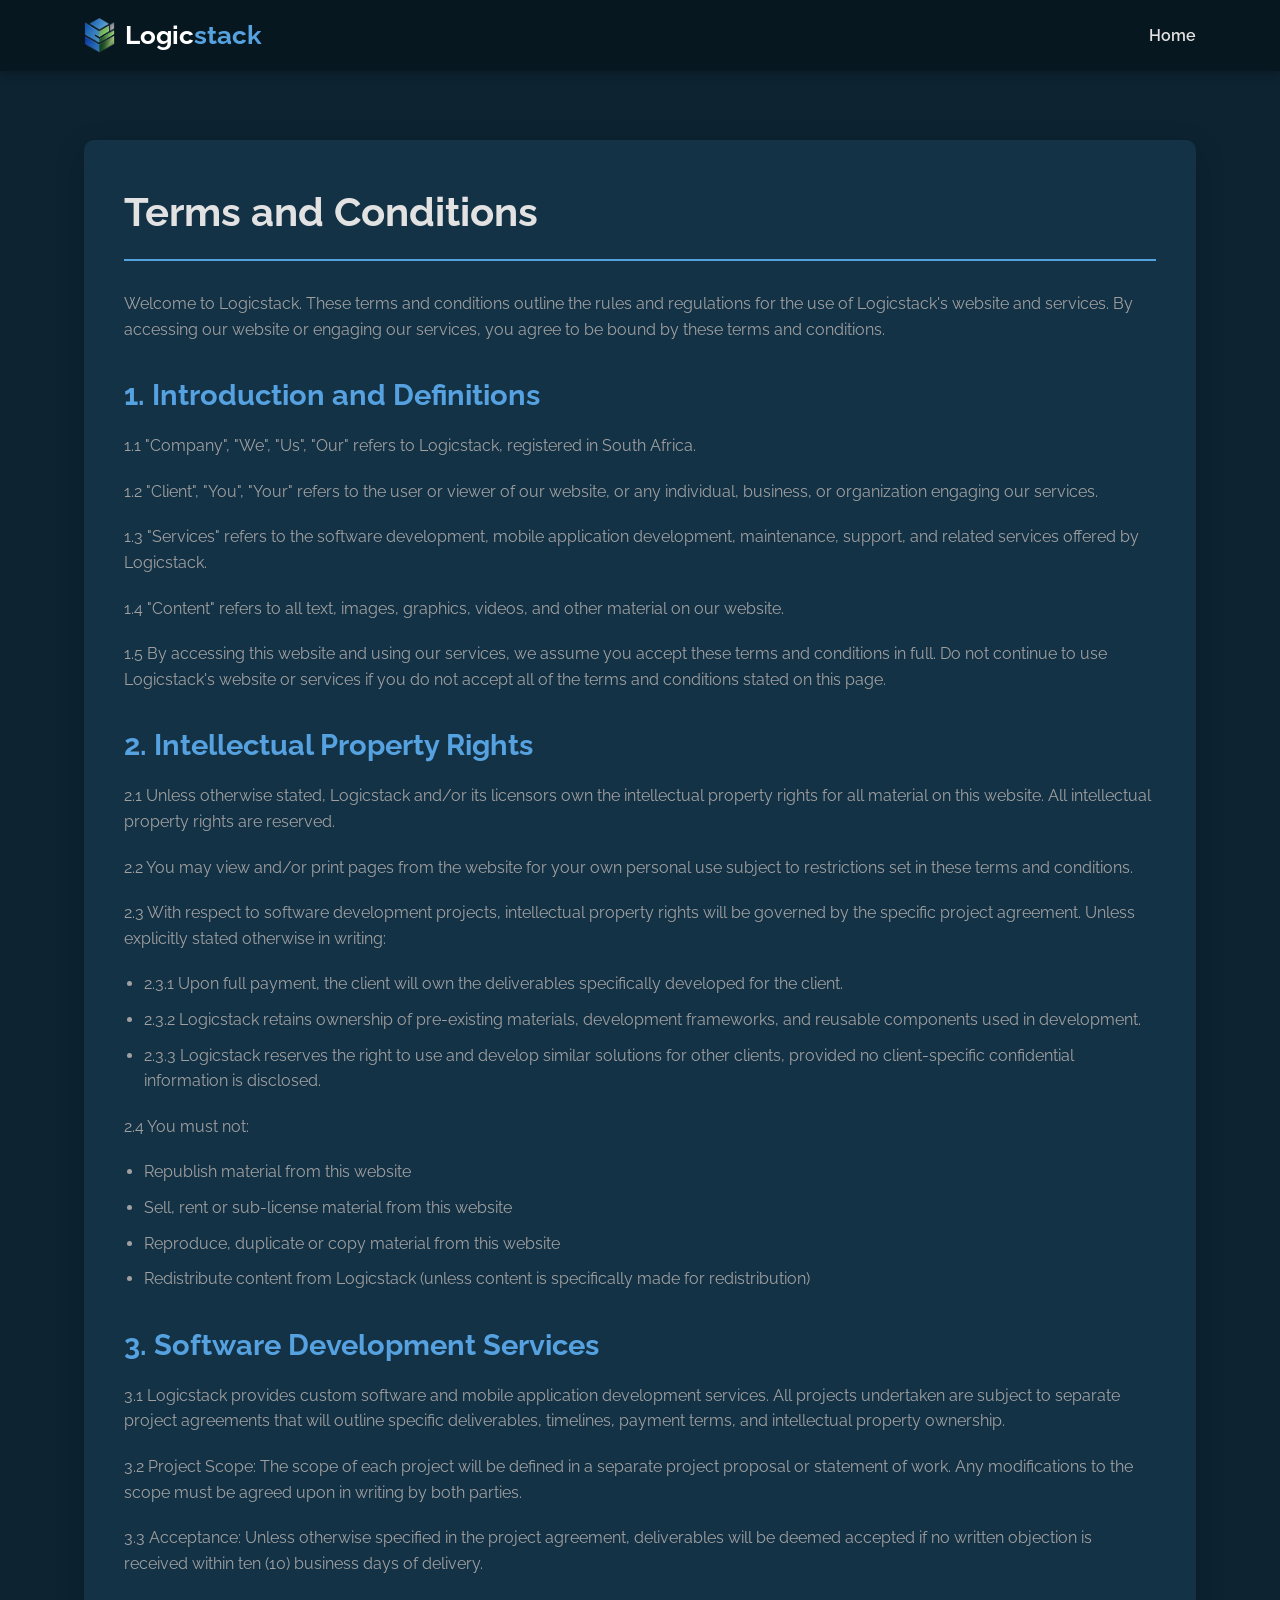
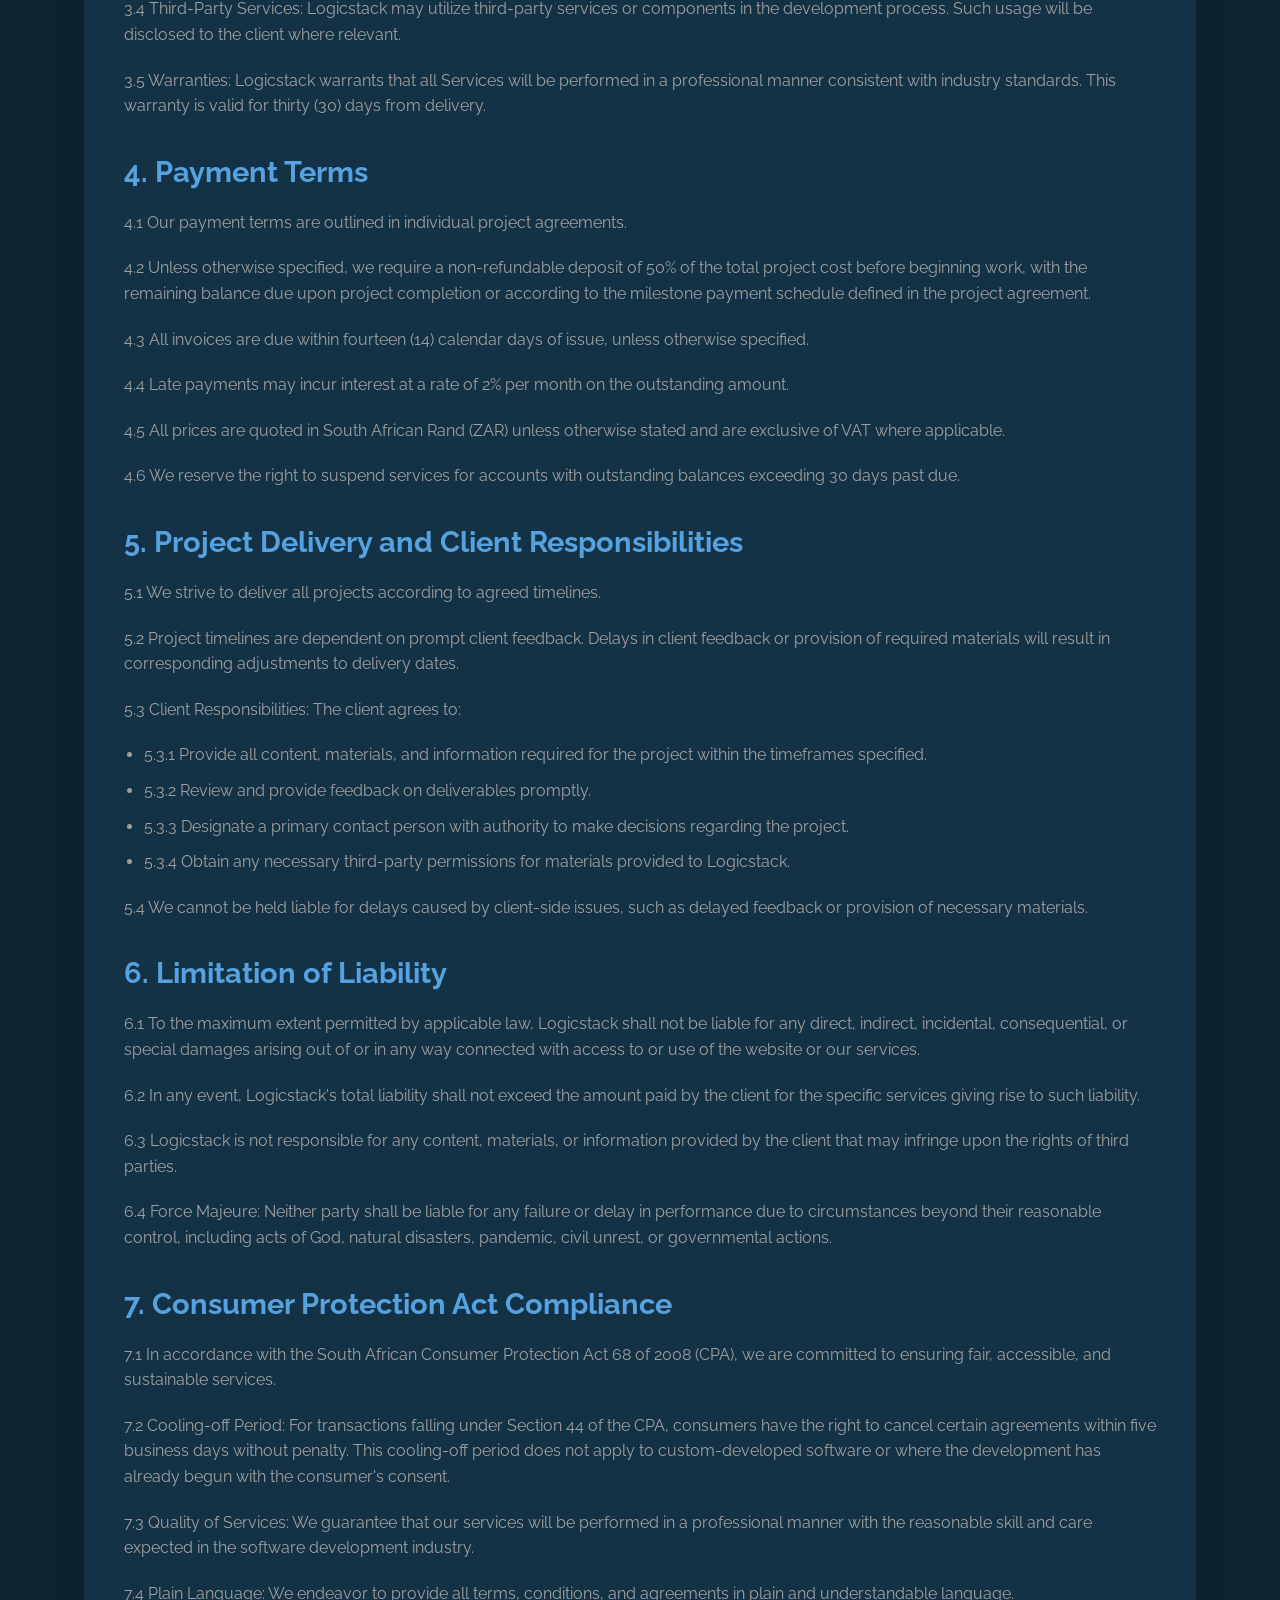
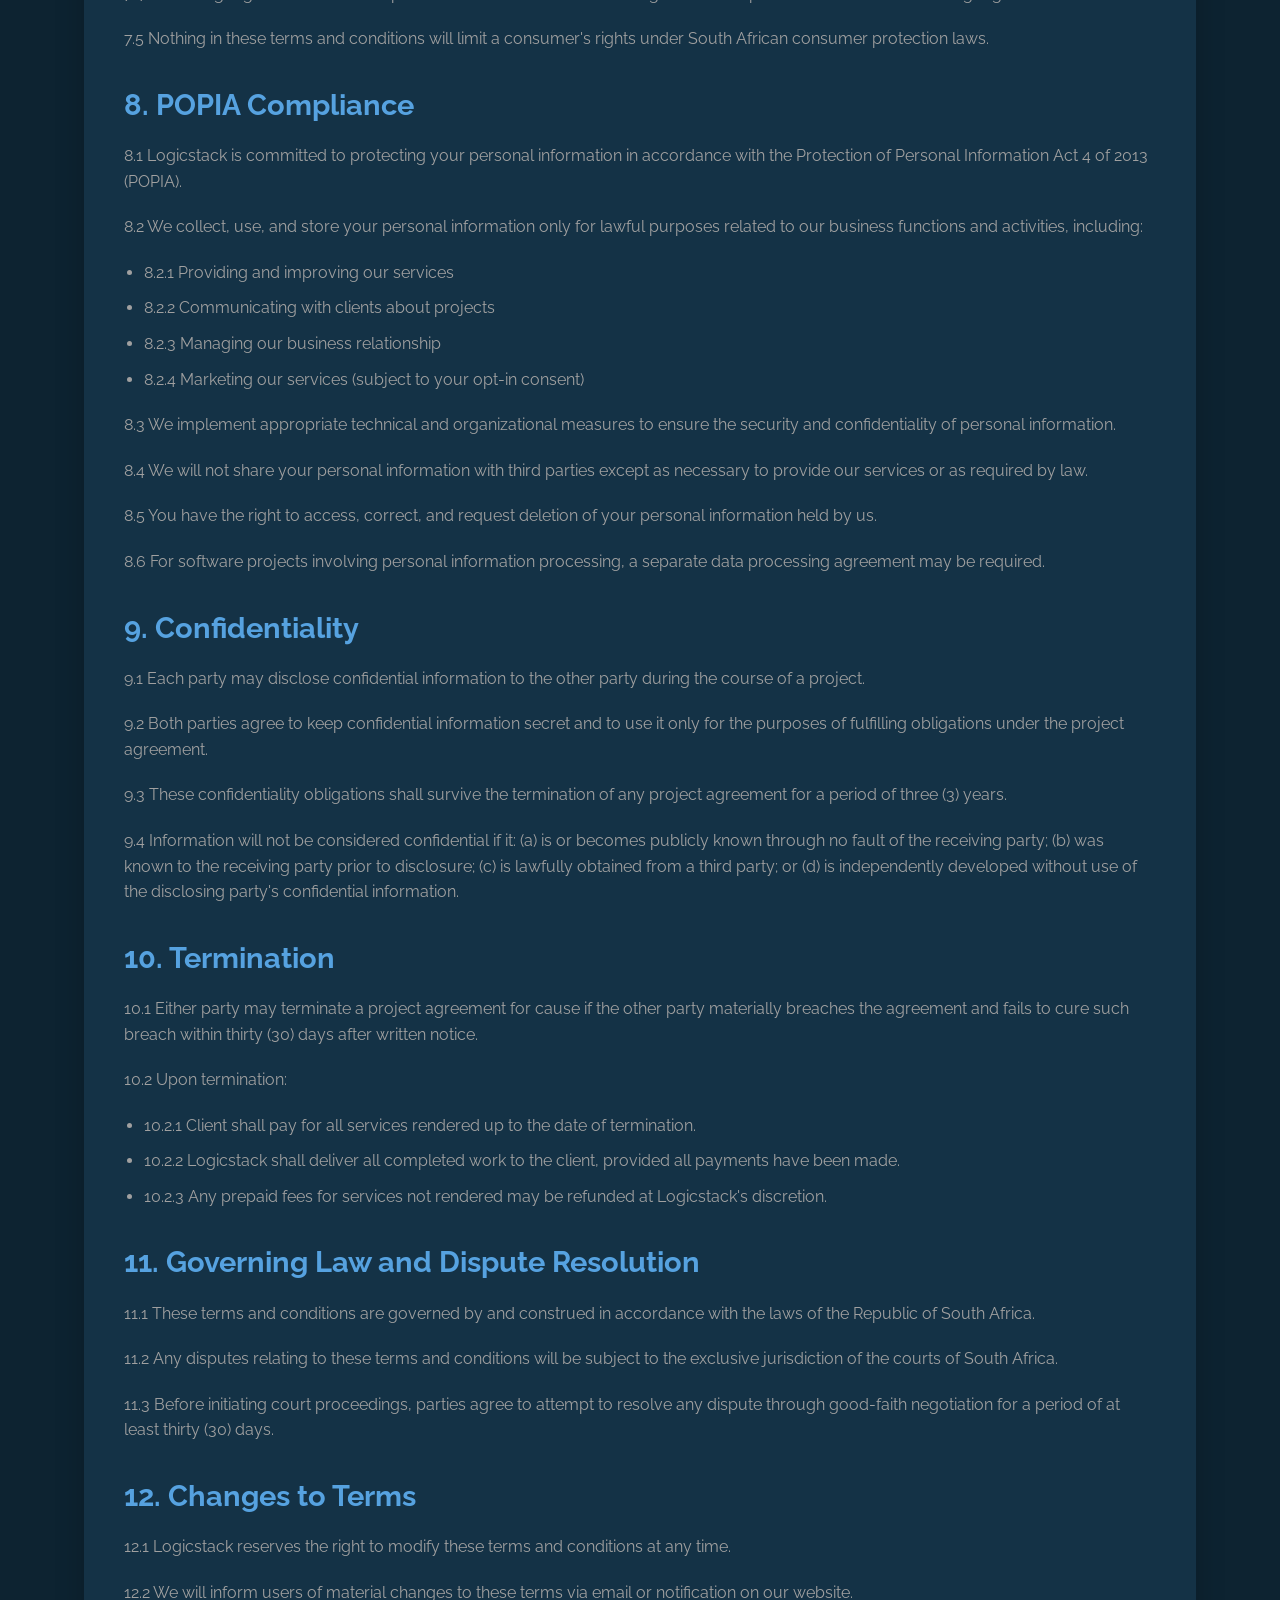
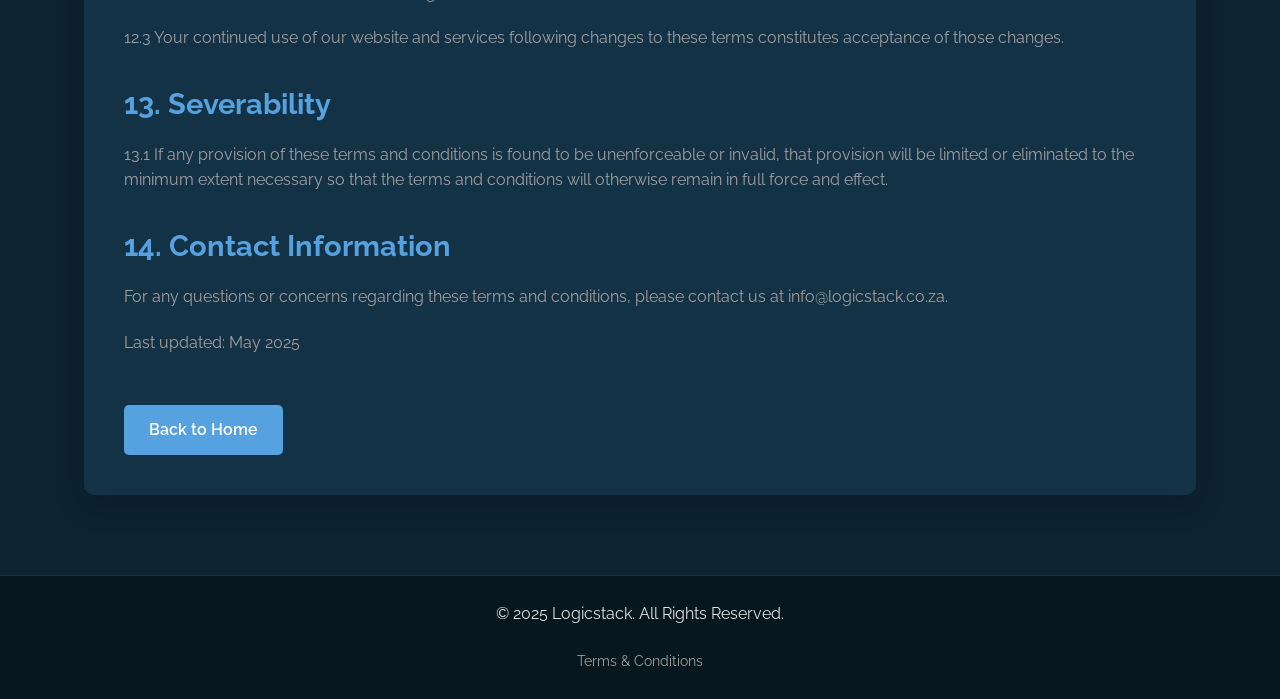
==== terms.html @ b281e144 "Initial website commit" ====
<!DOCTYPE html>
<html lang="en">
<head>
    <meta charset="UTF-8">
    <meta name="viewport" content="width=device-width, initial-scale=1.0">
    <title>Terms & Conditions - Logicstack</title>
    <link rel="preconnect" href="https://fonts.googleapis.com">
    <link rel="preconnect" href="https://fonts.gstatic.com" crossorigin>
    <link href="https://fonts.googleapis.com/css2?family=Raleway:wght@300;400;600;700&display=swap" rel="stylesheet">
    <link rel="stylesheet" href="https://cdnjs.cloudflare.com/ajax/libs/font-awesome/6.4.0/css/all.min.css">
    <meta name="description" content="Terms and conditions for Logicstack's software development and mobile application services.">
    <meta name="robots" content="index, follow">
    <meta name="language" content="English">
    <link rel="canonical" href="https://logicstack.co.za/terms.html">
    <meta property="og:type" content="website">
    <meta property="og:url" content="https://logicstack.co.za/terms.html">
    <meta property="og:title" content="Terms & Conditions - Logicstack">
    <meta property="og:description" content="Terms and conditions for Logicstack's software development and mobile application services.">
    <link rel="icon" type="image/x-icon" href="favicon.ico">
    <link rel="icon" type="image/png" sizes="32x32" href="img/logo-32x32.png">
    <link rel="icon" type="image/png" sizes="96x96" href="img/logo-96x96.png">
    <link rel="apple-touch-icon" sizes="180x180" href="img/logo-180x180.png">
    <link rel="icon" type="image/png" sizes="192x192" href="img/logo-192x192.png">
    <link rel="icon" type="image/png" sizes="512x512" href="img/logo-512x512.png">
    <meta name="msapplication-TileImage" content="img/logo-144x144.png">
    <meta name="msapplication-TileColor" content="#0d2331">
    <meta name="theme-color" content="#0d2331">
    <style>
        :root {
            --dark-bg: #0d2331;
            --darker-bg: #07171f;
            --accent: #56a2e0;
            --accent-rgb: 86, 162, 224;
            --accent-hover: #3d8acb;
            --text: #e2e2e2;
            --text-secondary: #a0a0a0;
            --card-bg: #143246;
        }
        
        * {
            margin: 0;
            padding: 0;
            box-sizing: border-box;
        }
        
        body {
            font-family: 'Raleway', sans-serif;
            background-color: var(--dark-bg);
            color: var(--text);
            line-height: 1.6;
        }
        
        .container {
            width: 90%;
            max-width: 1200px;
            margin: 0 auto;
            padding: 0 20px;
        }
        
        /* Header & Navigation */
        header {
            background-color: var(--darker-bg);
            padding: 15px 0;
            position: fixed;
            width: 100%;
            top: 0;
            z-index: 1000;
            box-shadow: 0 2px 10px rgba(0, 0, 0, 0.3);
        }
        
        nav {
            display: flex;
            justify-content: space-between;
            align-items: center;
        }
        
        .logo {
            display: flex;
            align-items: center;
            gap: 10px;
            text-decoration: none;
            border-bottom: none;
        }
        
        .logo-img {
            height: 35px;
            width: auto;
        }
        
        .logo-text {
            font-size: 1.6rem;
            font-weight: 700;
            color: white;
            text-decoration: none;
            border-bottom: none;
        }
        
        .logo-text span {
            color: var(--accent);
        }
        
        .logo a, .logo-text a {
            text-decoration: none;
            border-bottom: none;
        }
        
        nav a {
            text-decoration: none;
        }
        
        .nav-links {
            display: flex;
            list-style: none;
        }
        
        .nav-links li {
            margin-left: 30px;
        }
        
        .nav-links a {
            color: var(--text);
            text-decoration: none;
            font-weight: 600;
            transition: color 0.3s;
        }
        
        .nav-links a:hover {
            color: var(--accent);
        }
        
        /* Terms Content */
        .terms-section {
            padding: 140px 0 80px;
        }
        
        .terms-content {
            background-color: var(--card-bg);
            padding: 40px;
            border-radius: 10px;
            box-shadow: 0 10px 30px rgba(0, 0, 0, 0.2);
        }
        
        .terms-content h1 {
            font-size: 2.5rem;
            margin-bottom: 30px;
            color: var(--text);
            border-bottom: 2px solid var(--accent);
            padding-bottom: 15px;
        }
        
        .terms-content h2 {
            font-size: 1.8rem;
            margin: 30px 0 15px;
            color: var(--accent);
        }
        
        .terms-content p {
            margin-bottom: 20px;
            color: var(--text-secondary);
        }
        
        .terms-content ul {
            margin-left: 20px;
            margin-bottom: 20px;
            color: var(--text-secondary);
        }
        
        .terms-content li {
            margin-bottom: 10px;
        }
        
        .back-to-home {
            display: inline-block;
            margin-top: 30px;
            background-color: var(--accent);
            color: white;
            padding: 12px 25px;
            border-radius: 5px;
            text-decoration: none;
            font-weight: 600;
            transition: background-color 0.3s;
        }
        
        .back-to-home:hover {
            background-color: var(--accent-hover);
        }
        
        /* Footer */
        footer {
            background-color: var(--darker-bg);
            padding: 25px 0;
            text-align: center;
            border-top: 1px solid rgba(255, 255, 255, 0.1);
        }
        
        .footer-content {
            display: flex;
            flex-direction: column;
            justify-content: center;
            align-items: center;
            gap: 15px;
        }
        
        .footer-links a {
            color: var(--text-secondary);
            text-decoration: none;
            font-size: 0.9rem;
            transition: color 0.3s;
            margin-top: 8px;
            display: inline-block;
        }
        
        .footer-links a:hover {
            color: var(--accent);
            text-decoration: underline;
        }
        
        @media (max-width: 768px) {
            .terms-content {
                padding: 25px;
            }
            
            .terms-content h1 {
                font-size: 2rem;
            }
            
            .footer-content {
                flex-direction: column;
                text-align: center;
            }
        }
    </style>
</head>
<body>
    <!-- Header -->
    <header>
        <div class="container">
            <nav>
                <a href="index.html" class="logo">
                    <img src="assets/logo/logicstack-logo.png" alt="Logicstack" class="logo-img">
                    <span class="logo-text">Logic<span>stack</span></span>
                </a>
                <ul class="nav-links">
                    <li><a href="index.html">Home</a></li>
                </ul>
            </nav>
        </div>
    </header>

    <!-- Expanded Terms & Conditions Section -->
    <section class="terms-section">
        <div class="container">
            <div class="terms-content">
                <h1>Terms and Conditions</h1>
                
                <p>Welcome to Logicstack. These terms and conditions outline the rules and regulations for the use of Logicstack's website and services. By accessing our website or engaging our services, you agree to be bound by these terms and conditions.</p>
                
                <h2>1. Introduction and Definitions</h2>
                <p>1.1 "Company", "We", "Us", "Our" refers to Logicstack, registered in South Africa.</p>
                <p>1.2 "Client", "You", "Your" refers to the user or viewer of our website, or any individual, business, or organization engaging our services.</p>
                <p>1.3 "Services" refers to the software development, mobile application development, maintenance, support, and related services offered by Logicstack.</p>
                <p>1.4 "Content" refers to all text, images, graphics, videos, and other material on our website.</p>
                <p>1.5 By accessing this website and using our services, we assume you accept these terms and conditions in full. Do not continue to use Logicstack's website or services if you do not accept all of the terms and conditions stated on this page.</p>
                
                <h2>2. Intellectual Property Rights</h2>
                <p>2.1 Unless otherwise stated, Logicstack and/or its licensors own the intellectual property rights for all material on this website. All intellectual property rights are reserved.</p>
                <p>2.2 You may view and/or print pages from the website for your own personal use subject to restrictions set in these terms and conditions.</p>
                <p>2.3 With respect to software development projects, intellectual property rights will be governed by the specific project agreement. Unless explicitly stated otherwise in writing:</p>
                <ul>
                    <li>2.3.1 Upon full payment, the client will own the deliverables specifically developed for the client.</li>
                    <li>2.3.2 Logicstack retains ownership of pre-existing materials, development frameworks, and reusable components used in development.</li>
                    <li>2.3.3 Logicstack reserves the right to use and develop similar solutions for other clients, provided no client-specific confidential information is disclosed.</li>
                </ul>
                <p>2.4 You must not:</p>
                <ul>
                    <li>Republish material from this website</li>
                    <li>Sell, rent or sub-license material from this website</li>
                    <li>Reproduce, duplicate or copy material from this website</li>
                    <li>Redistribute content from Logicstack (unless content is specifically made for redistribution)</li>
                </ul>
                
                <h2>3. Software Development Services</h2>
                <p>3.1 Logicstack provides custom software and mobile application development services. All projects undertaken are subject to separate project agreements that will outline specific deliverables, timelines, payment terms, and intellectual property ownership.</p>
                <p>3.2 Project Scope: The scope of each project will be defined in a separate project proposal or statement of work. Any modifications to the scope must be agreed upon in writing by both parties.</p>
                <p>3.3 Acceptance: Unless otherwise specified in the project agreement, deliverables will be deemed accepted if no written objection is received within ten (10) business days of delivery.</p>
                <p>3.4 Third-Party Services: Logicstack may utilize third-party services or components in the development process. Such usage will be disclosed to the client where relevant.</p>
                <p>3.5 Warranties: Logicstack warrants that all Services will be performed in a professional manner consistent with industry standards. This warranty is valid for thirty (30) days from delivery.</p>
                
                <h2>4. Payment Terms</h2>
                <p>4.1 Our payment terms are outlined in individual project agreements.</p>
                <p>4.2 Unless otherwise specified, we require a non-refundable deposit of 50% of the total project cost before beginning work, with the remaining balance due upon project completion or according to the milestone payment schedule defined in the project agreement.</p>
                <p>4.3 All invoices are due within fourteen (14) calendar days of issue, unless otherwise specified.</p>
                <p>4.4 Late payments may incur interest at a rate of 2% per month on the outstanding amount.</p>
                <p>4.5 All prices are quoted in South African Rand (ZAR) unless otherwise stated and are exclusive of VAT where applicable.</p>
                <p>4.6 We reserve the right to suspend services for accounts with outstanding balances exceeding 30 days past due.</p>
                
                <h2>5. Project Delivery and Client Responsibilities</h2>
                <p>5.1 We strive to deliver all projects according to agreed timelines.</p>
                <p>5.2 Project timelines are dependent on prompt client feedback. Delays in client feedback or provision of required materials will result in corresponding adjustments to delivery dates.</p>
                <p>5.3 Client Responsibilities: The client agrees to:</p>
                <ul>
                    <li>5.3.1 Provide all content, materials, and information required for the project within the timeframes specified.</li>
                    <li>5.3.2 Review and provide feedback on deliverables promptly.</li>
                    <li>5.3.3 Designate a primary contact person with authority to make decisions regarding the project.</li>
                    <li>5.3.4 Obtain any necessary third-party permissions for materials provided to Logicstack.</li>
                </ul>
                <p>5.4 We cannot be held liable for delays caused by client-side issues, such as delayed feedback or provision of necessary materials.</p>
                
                <h2>6. Limitation of Liability</h2>
                <p>6.1 To the maximum extent permitted by applicable law, Logicstack shall not be liable for any direct, indirect, incidental, consequential, or special damages arising out of or in any way connected with access to or use of the website or our services.</p>
                <p>6.2 In any event, Logicstack's total liability shall not exceed the amount paid by the client for the specific services giving rise to such liability.</p>
                <p>6.3 Logicstack is not responsible for any content, materials, or information provided by the client that may infringe upon the rights of third parties.</p>
                <p>6.4 Force Majeure: Neither party shall be liable for any failure or delay in performance due to circumstances beyond their reasonable control, including acts of God, natural disasters, pandemic, civil unrest, or governmental actions.</p>
                
                <h2>7. Consumer Protection Act Compliance</h2>
                <p>7.1 In accordance with the South African Consumer Protection Act 68 of 2008 (CPA), we are committed to ensuring fair, accessible, and sustainable services.</p>
                <p>7.2 Cooling-off Period: For transactions falling under Section 44 of the CPA, consumers have the right to cancel certain agreements within five business days without penalty. This cooling-off period does not apply to custom-developed software or where the development has already begun with the consumer's consent.</p>
                <p>7.3 Quality of Services: We guarantee that our services will be performed in a professional manner with the reasonable skill and care expected in the software development industry.</p>
                <p>7.4 Plain Language: We endeavor to provide all terms, conditions, and agreements in plain and understandable language.</p>
                <p>7.5 Nothing in these terms and conditions will limit a consumer's rights under South African consumer protection laws.</p>
                
                <h2>8. POPIA Compliance</h2>
                <p>8.1 Logicstack is committed to protecting your personal information in accordance with the Protection of Personal Information Act 4 of 2013 (POPIA).</p>
                <p>8.2 We collect, use, and store your personal information only for lawful purposes related to our business functions and activities, including:</p>
                <ul>
                    <li>8.2.1 Providing and improving our services</li>
                    <li>8.2.2 Communicating with clients about projects</li>
                    <li>8.2.3 Managing our business relationship</li>
                    <li>8.2.4 Marketing our services (subject to your opt-in consent)</li>
                </ul>
                <p>8.3 We implement appropriate technical and organizational measures to ensure the security and confidentiality of personal information.</p>
                <p>8.4 We will not share your personal information with third parties except as necessary to provide our services or as required by law.</p>
                <p>8.5 You have the right to access, correct, and request deletion of your personal information held by us.</p>
                <p>8.6 For software projects involving personal information processing, a separate data processing agreement may be required.</p>
                
                <h2>9. Confidentiality</h2>
                <p>9.1 Each party may disclose confidential information to the other party during the course of a project.</p>
                <p>9.2 Both parties agree to keep confidential information secret and to use it only for the purposes of fulfilling obligations under the project agreement.</p>
                <p>9.3 These confidentiality obligations shall survive the termination of any project agreement for a period of three (3) years.</p>
                <p>9.4 Information will not be considered confidential if it: (a) is or becomes publicly known through no fault of the receiving party; (b) was known to the receiving party prior to disclosure; (c) is lawfully obtained from a third party; or (d) is independently developed without use of the disclosing party's confidential information.</p>
                
                <h2>10. Termination</h2>
                <p>10.1 Either party may terminate a project agreement for cause if the other party materially breaches the agreement and fails to cure such breach within thirty (30) days after written notice.</p>
                <p>10.2 Upon termination:</p>
                <ul>
                    <li>10.2.1 Client shall pay for all services rendered up to the date of termination.</li>
                    <li>10.2.2 Logicstack shall deliver all completed work to the client, provided all payments have been made.</li>
                    <li>10.2.3 Any prepaid fees for services not rendered may be refunded at Logicstack's discretion.</li>
                </ul>
                
                <h2>11. Governing Law and Dispute Resolution</h2>
                <p>11.1 These terms and conditions are governed by and construed in accordance with the laws of the Republic of South Africa.</p>
                <p>11.2 Any disputes relating to these terms and conditions will be subject to the exclusive jurisdiction of the courts of South Africa.</p>
                <p>11.3 Before initiating court proceedings, parties agree to attempt to resolve any dispute through good-faith negotiation for a period of at least thirty (30) days.</p>
                
                <h2>12. Changes to Terms</h2>
                <p>12.1 Logicstack reserves the right to modify these terms and conditions at any time.</p>
                <p>12.2 We will inform users of material changes to these terms via email or notification on our website.</p>
                <p>12.3 Your continued use of our website and services following changes to these terms constitutes acceptance of those changes.</p>
                
                <h2>13. Severability</h2>
                <p>13.1 If any provision of these terms and conditions is found to be unenforceable or invalid, that provision will be limited or eliminated to the minimum extent necessary so that the terms and conditions will otherwise remain in full force and effect.</p>
                
                <h2>14. Contact Information</h2>
                <p>For any questions or concerns regarding these terms and conditions, please contact us at info@logicstack.co.za.</p>
                
                <p class="last-updated">Last updated: May 2025</p>
                
                <a href="index.html" class="back-to-home">Back to Home</a>
            </div>
        </div>
    </section>

    <!-- Footer -->
    <footer>
        <div class="container">
            <div class="footer-content">
                <p>&copy; 2025 Logicstack. All Rights Reserved.</p>
                <div class="footer-links">
                    <a href="terms.html">Terms & Conditions</a>
                </div>
            </div>
        </div>
    </footer>
</body>
</html>
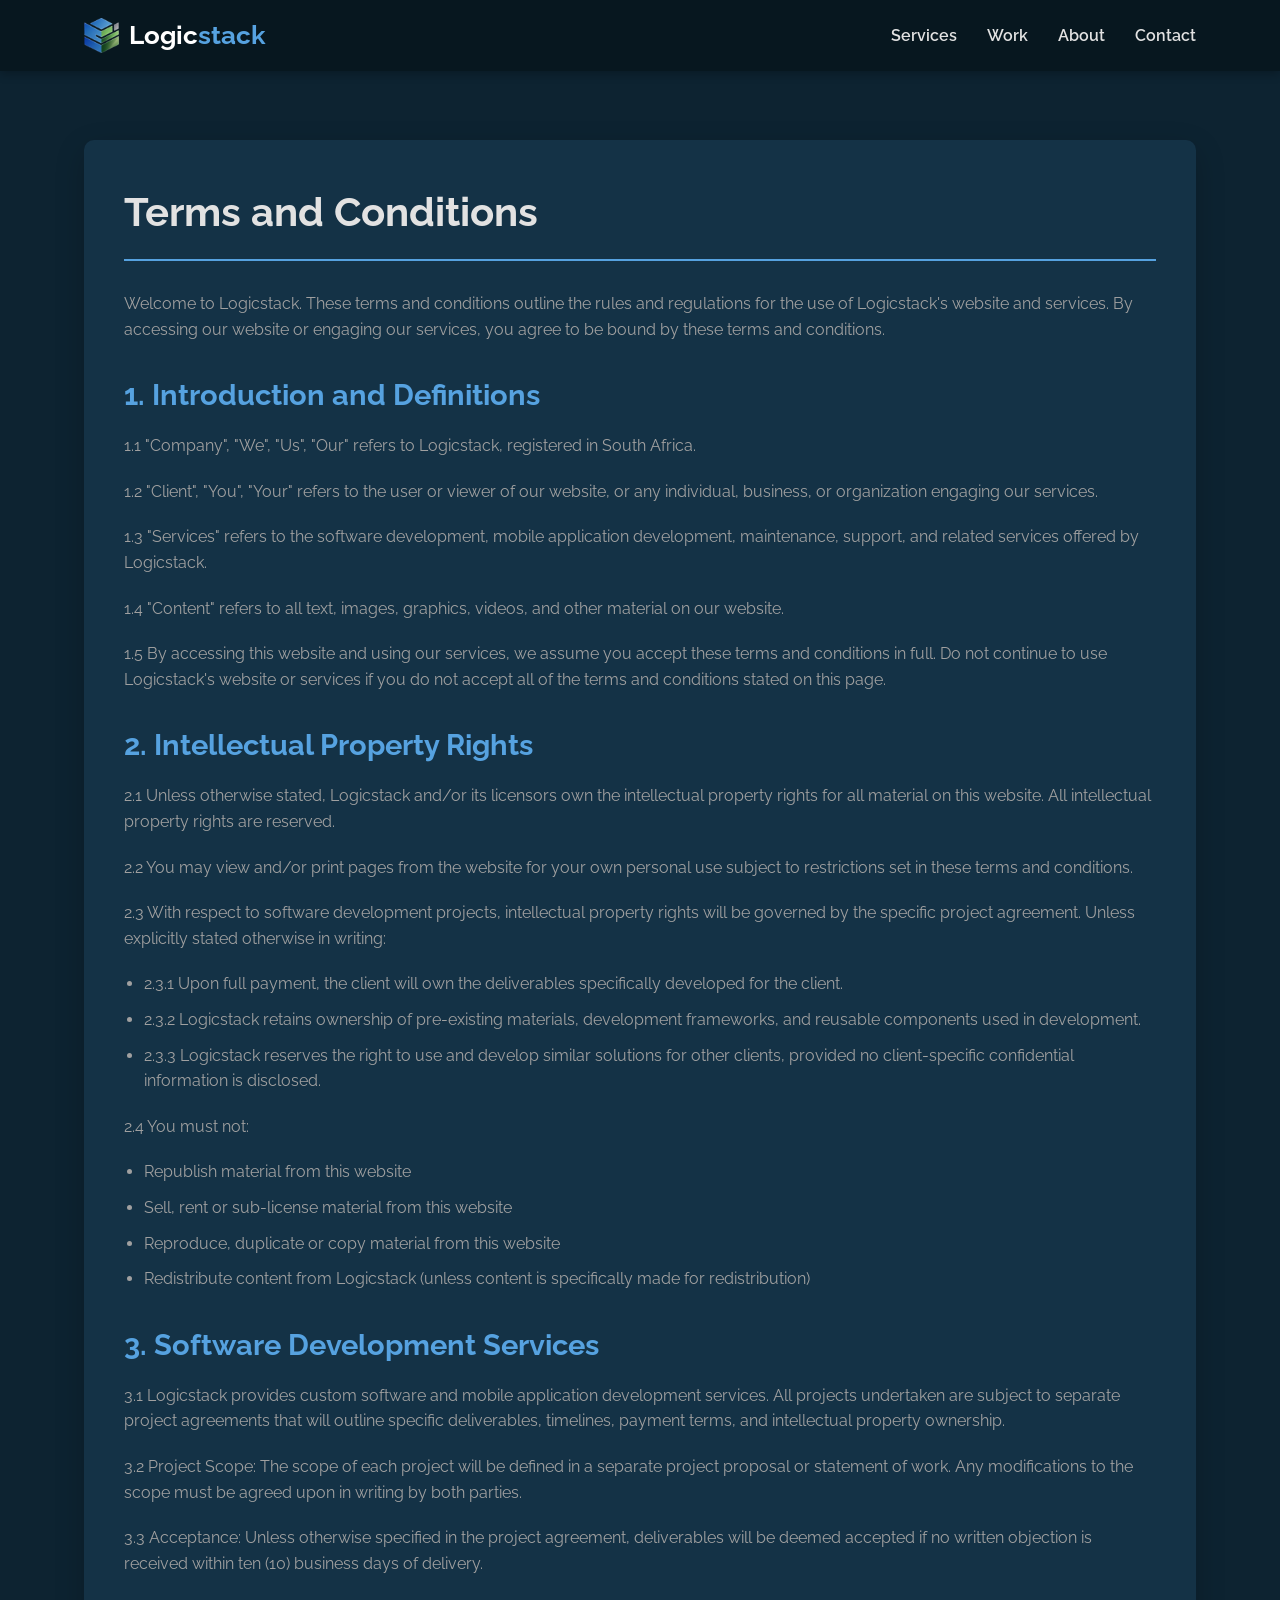
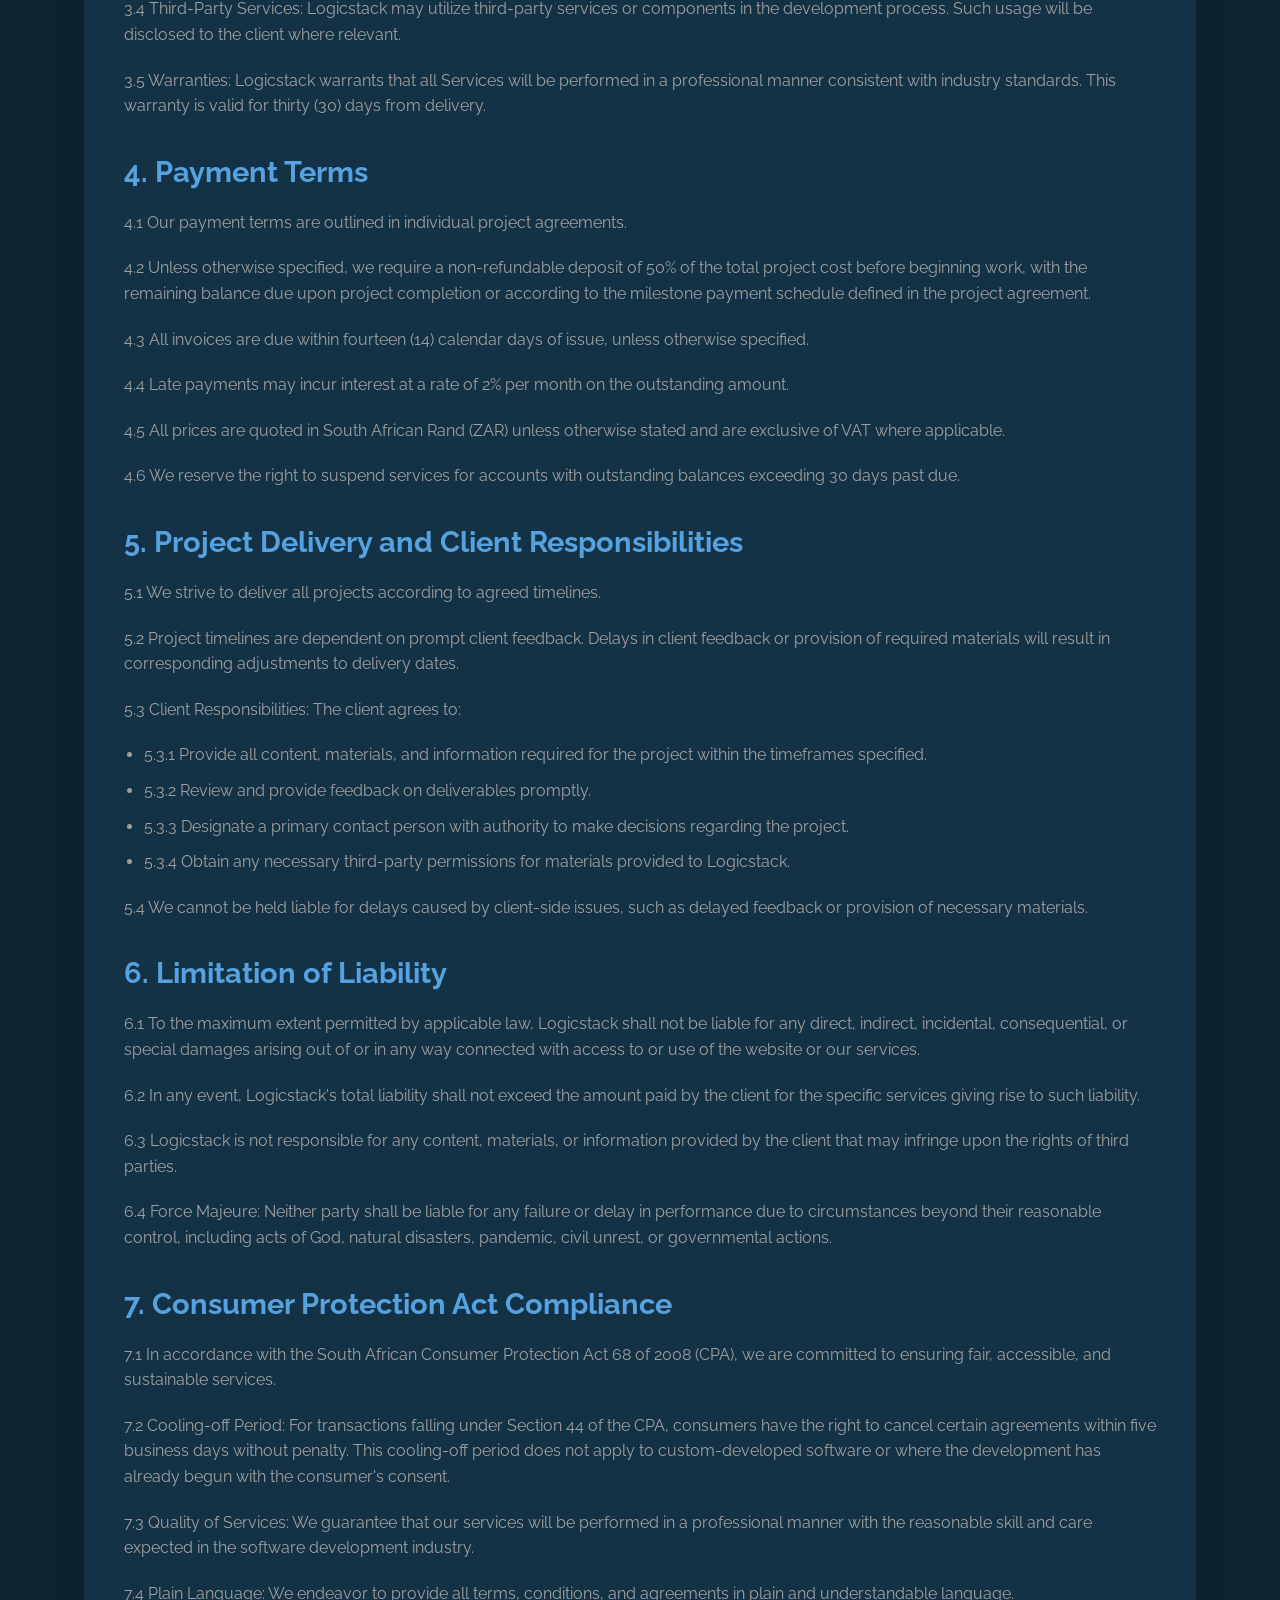
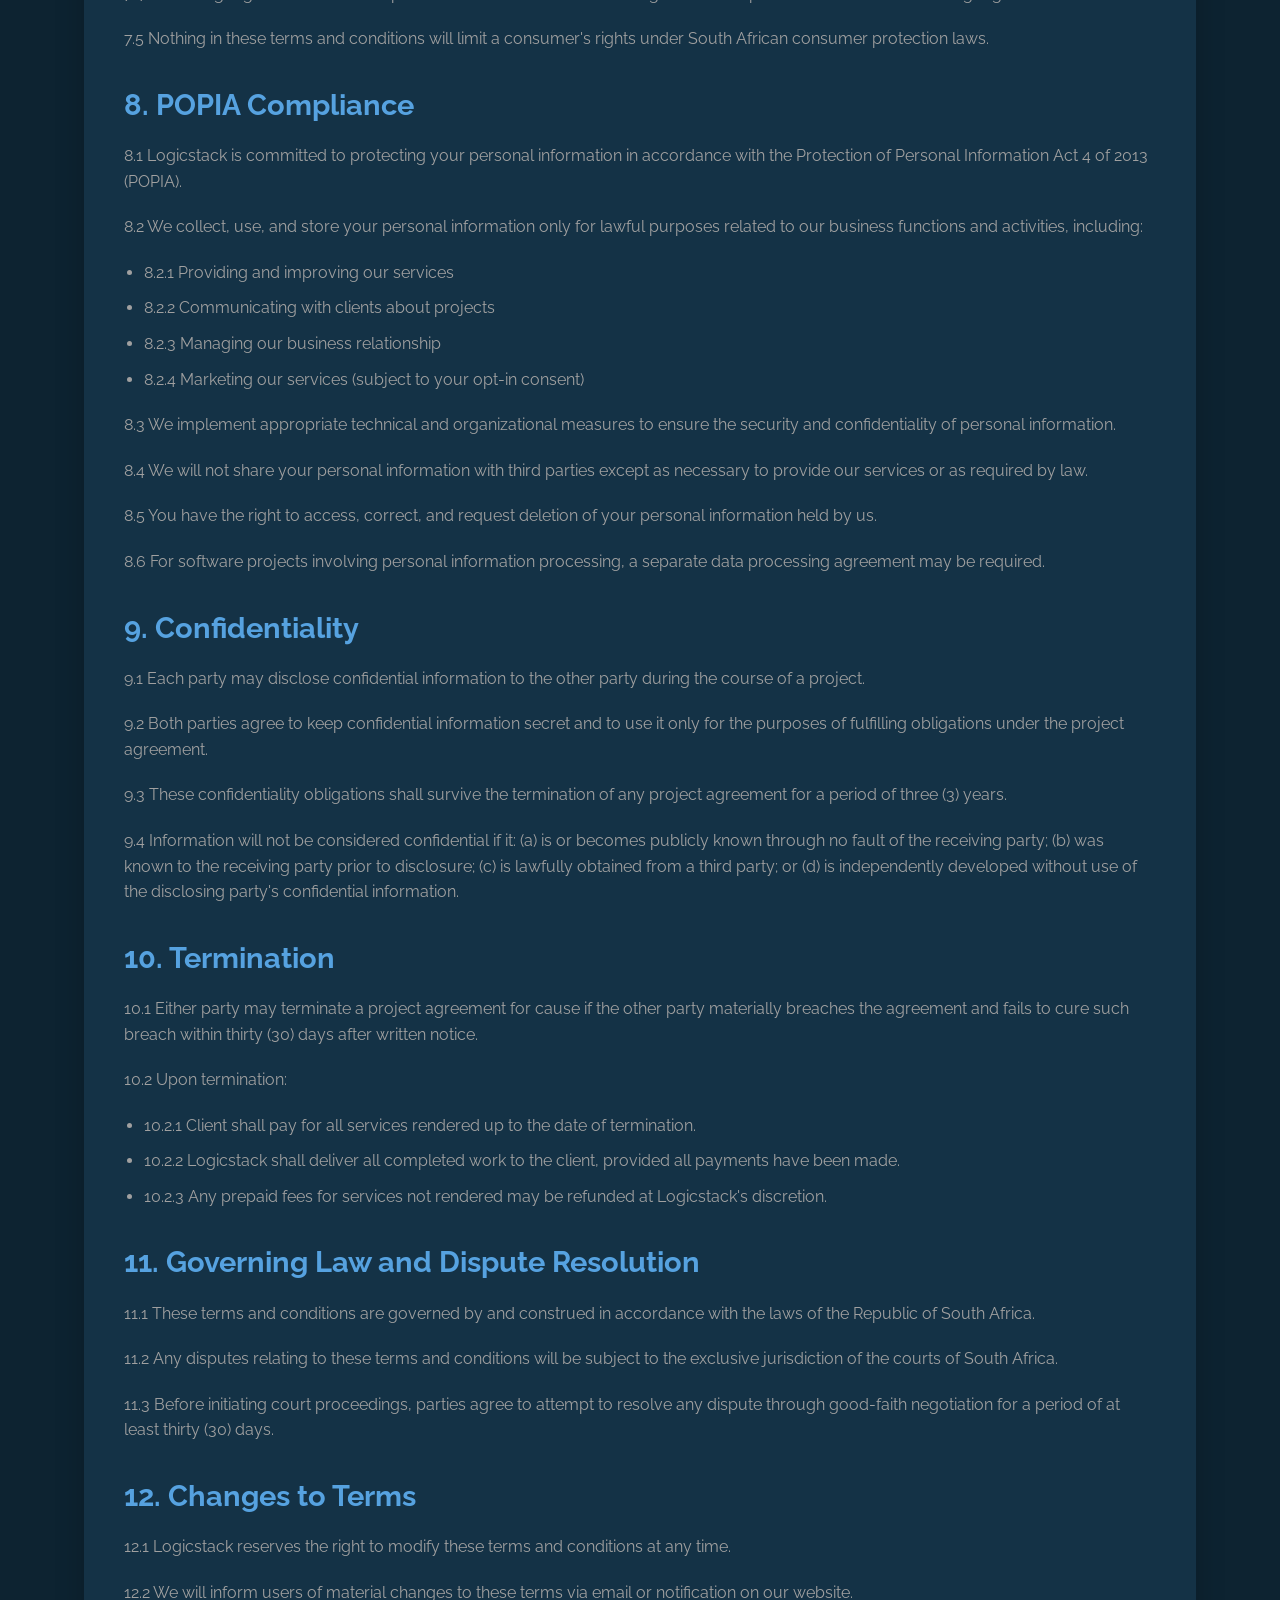
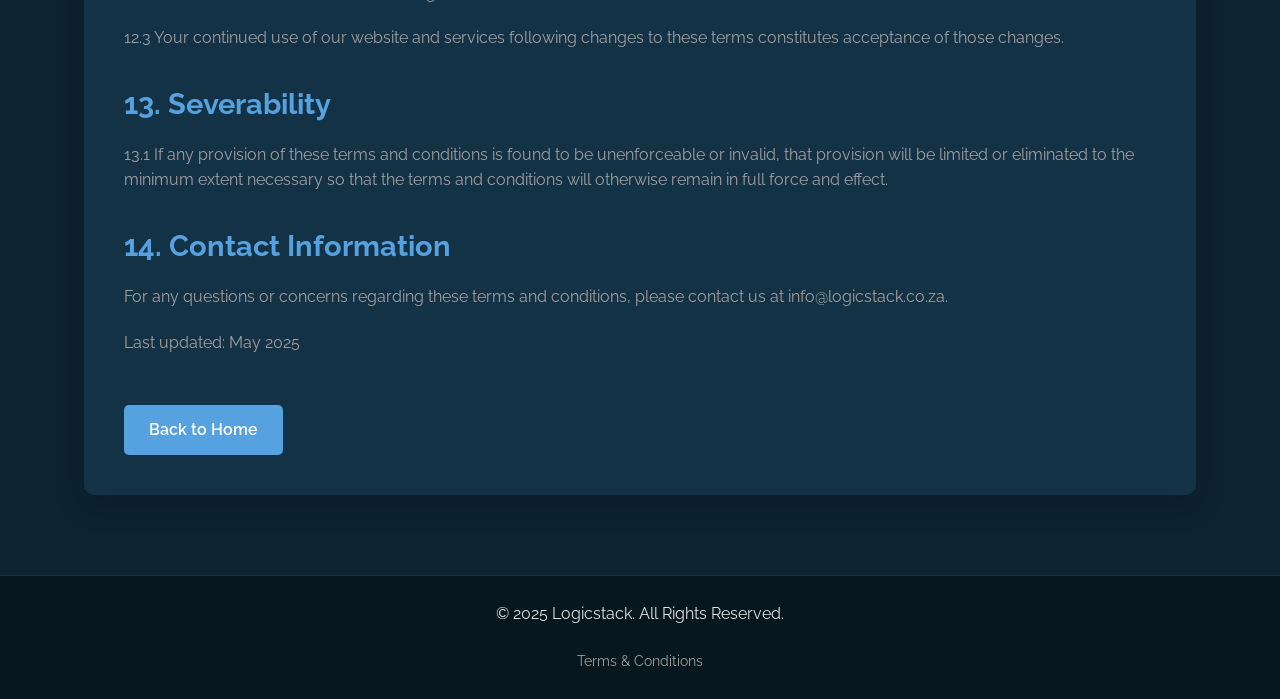
==== commit f427c621: "Fixed mobile menu and improved mobile responsiveness" ====
--- a/terms.html
+++ b/terms.html
@@ -215,18 +215,43 @@
             text-decoration: underline;
         }
         
+        /* Add this to your existing styles */
+        .mobile-menu {
+            display: none; /* Hidden by default on desktop */
+            cursor: pointer;
+            font-size: 1.5rem;
+            color: var(--text);
+        }
+        
+        /* Ensure existing media query includes these rules */
         @media (max-width: 768px) {
+            .container {
+                width: 95%;
+                padding: 0 10px;
+            }
+            
+            .nav-links {
+                display: none; /* Hide desktop menu on mobile */
+            }
+            
+            .mobile-menu {
+                display: block; /* Show mobile menu button on mobile */
+            }
+            
             .terms-content {
-                padding: 25px;
+                padding: 25px 15px;
             }
             
             .terms-content h1 {
                 font-size: 2rem;
             }
             
-            .footer-content {
-                flex-direction: column;
-                text-align: center;
+            .terms-content h2 {
+                font-size: 1.5rem;
+            }
+            
+            body {
+                overflow-x: hidden;
             }
         }
     </style>
@@ -237,12 +262,19 @@
         <div class="container">
             <nav>
                 <a href="index.html" class="logo">
-                    <img src="assets/logo/logicstack-logo.png" alt="Logicstack" class="logo-img">
-                    <span class="logo-text">Logic<span>stack</span></span>
+                    <img src="img/logo-96x96.png" alt="Logicstack" class="logo-img">
+                    <div class="logo-text">Logic<span>stack</span></div>
                 </a>
                 <ul class="nav-links">
-                    <li><a href="index.html">Home</a></li>
-                </ul>
+                    <li><a href="index.html#services">Services</a></li>
+                    <li><a href="index.html#showcase">Work</a></li>
+                    <li><a href="index.html#about">About</a></li>
+                    <li><a href="index.html#contact">Contact</a></li>
+                </ul>
+                <!-- Add mobile menu button here -->
+                <div class="mobile-menu">
+                    <i class="fas fa-bars"></i>
+                </div>
             </nav>
         </div>
     </header>
@@ -382,5 +414,39 @@
             </div>
         </div>
     </footer>
+
+    <!-- Add this before closing body tag -->
+    <script>
+        // Add mobile menu functionality
+        document.addEventListener('DOMContentLoaded', function() {
+            const mobileMenuButton = document.querySelector('.mobile-menu');
+            const navLinks = document.querySelector('.nav-links');
+            
+            if (mobileMenuButton) {
+                mobileMenuButton.addEventListener('click', function() {
+                    if (navLinks.style.display === 'flex') {
+                        navLinks.style.display = 'none';
+                    } else {
+                        navLinks.style.display = 'flex';
+                        navLinks.style.flexDirection = 'column';
+                        navLinks.style.position = 'absolute';
+                        navLinks.style.top = '60px';
+                        navLinks.style.right = '20px';
+                        navLinks.style.backgroundColor = 'var(--darker-bg)';
+                        navLinks.style.padding = '20px';
+                        navLinks.style.borderRadius = '5px';
+                        navLinks.style.boxShadow = '0 4px 10px rgba(0, 0, 0, 0.3)';
+                        navLinks.style.zIndex = '1000';
+                        
+                        // Style the menu items
+                        const navItems = navLinks.querySelectorAll('li');
+                        navItems.forEach(item => {
+                            item.style.margin = '10px 0';
+                        });
+                    }
+                });
+            }
+        });
+    </script>
 </body>
 </html> 
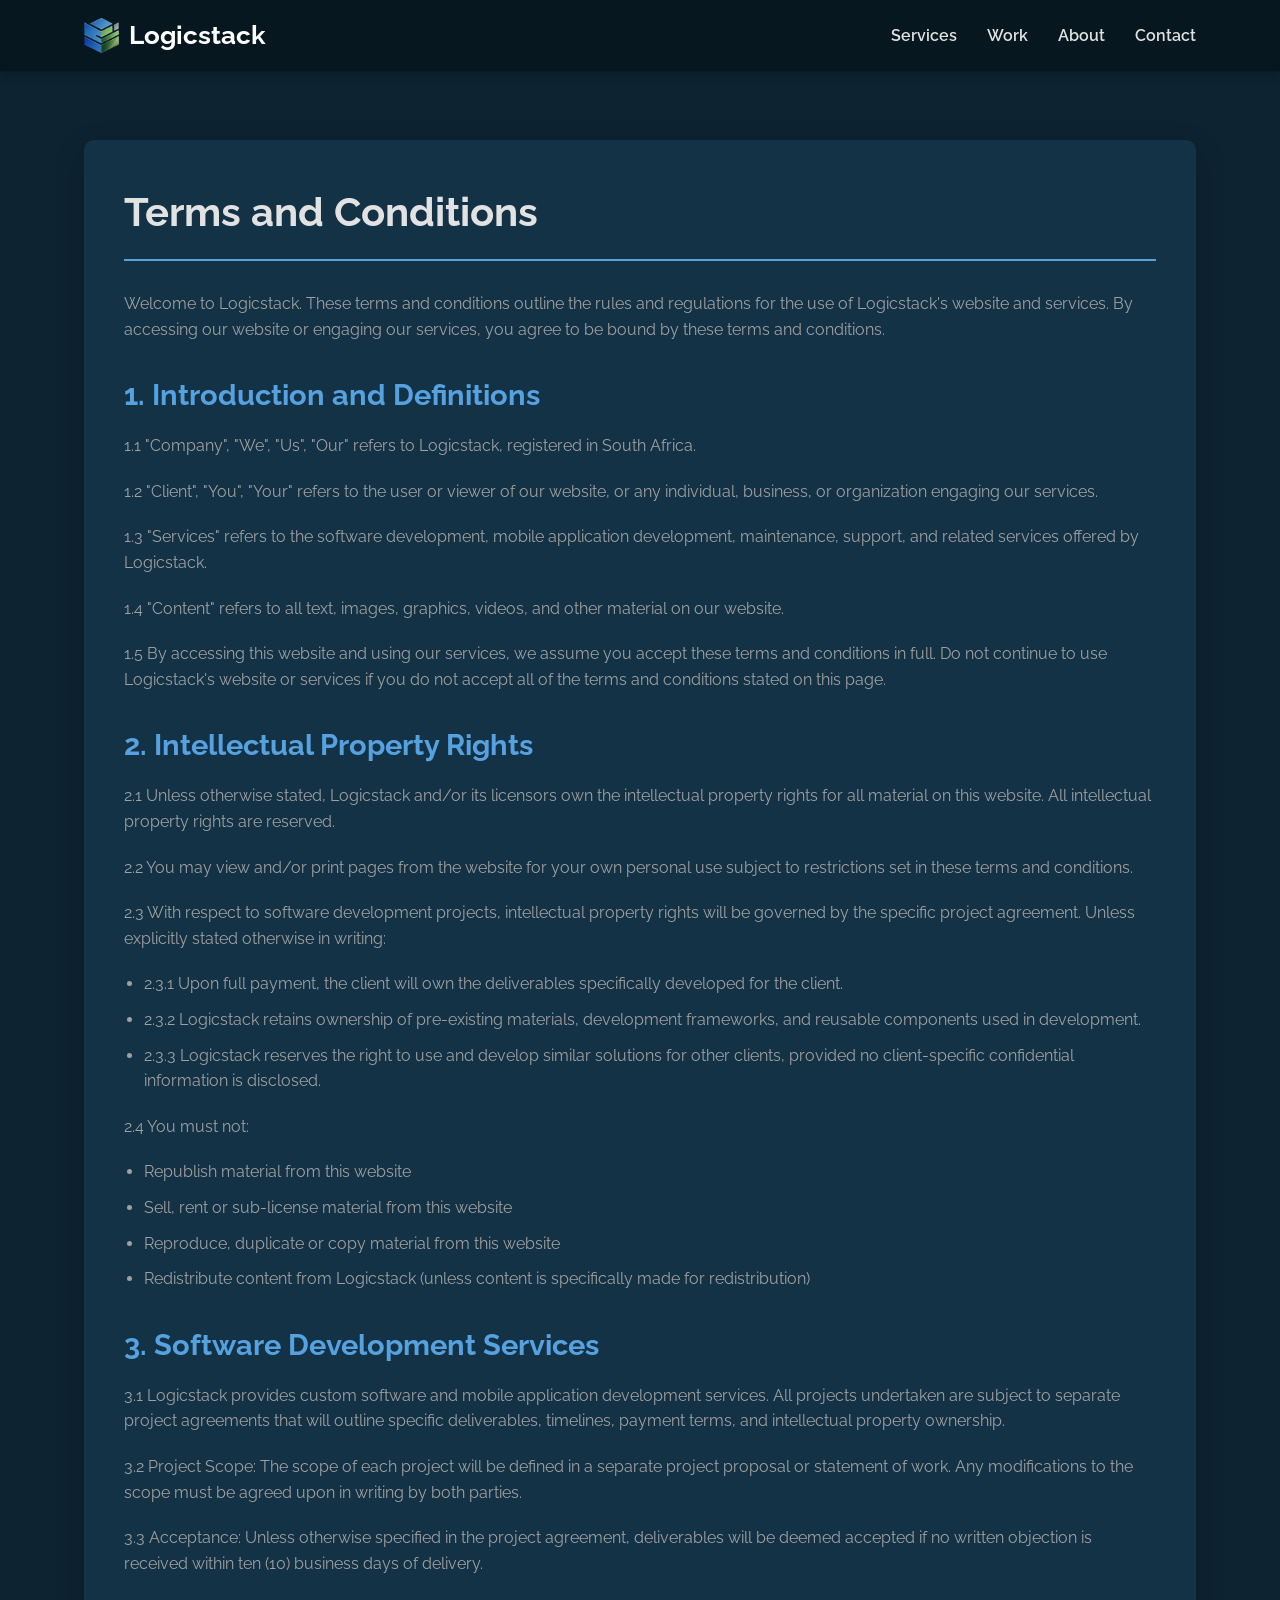
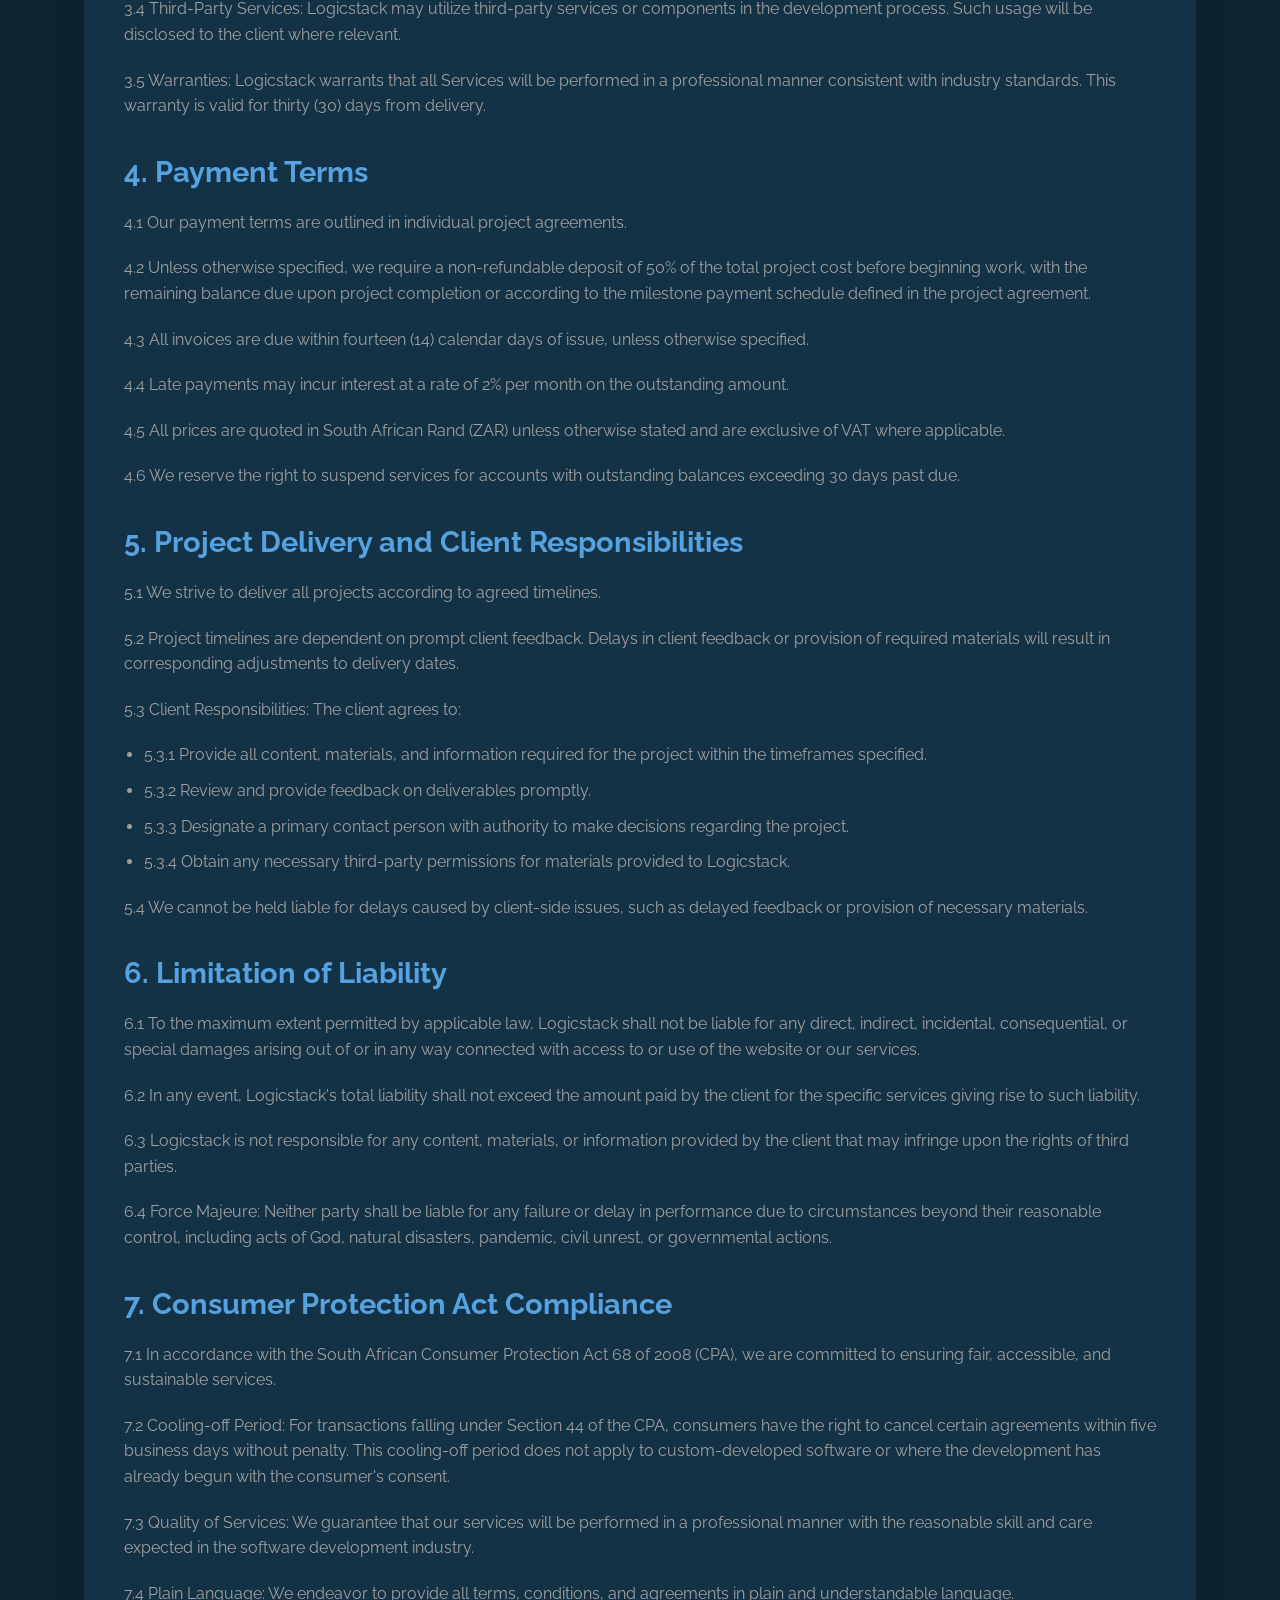
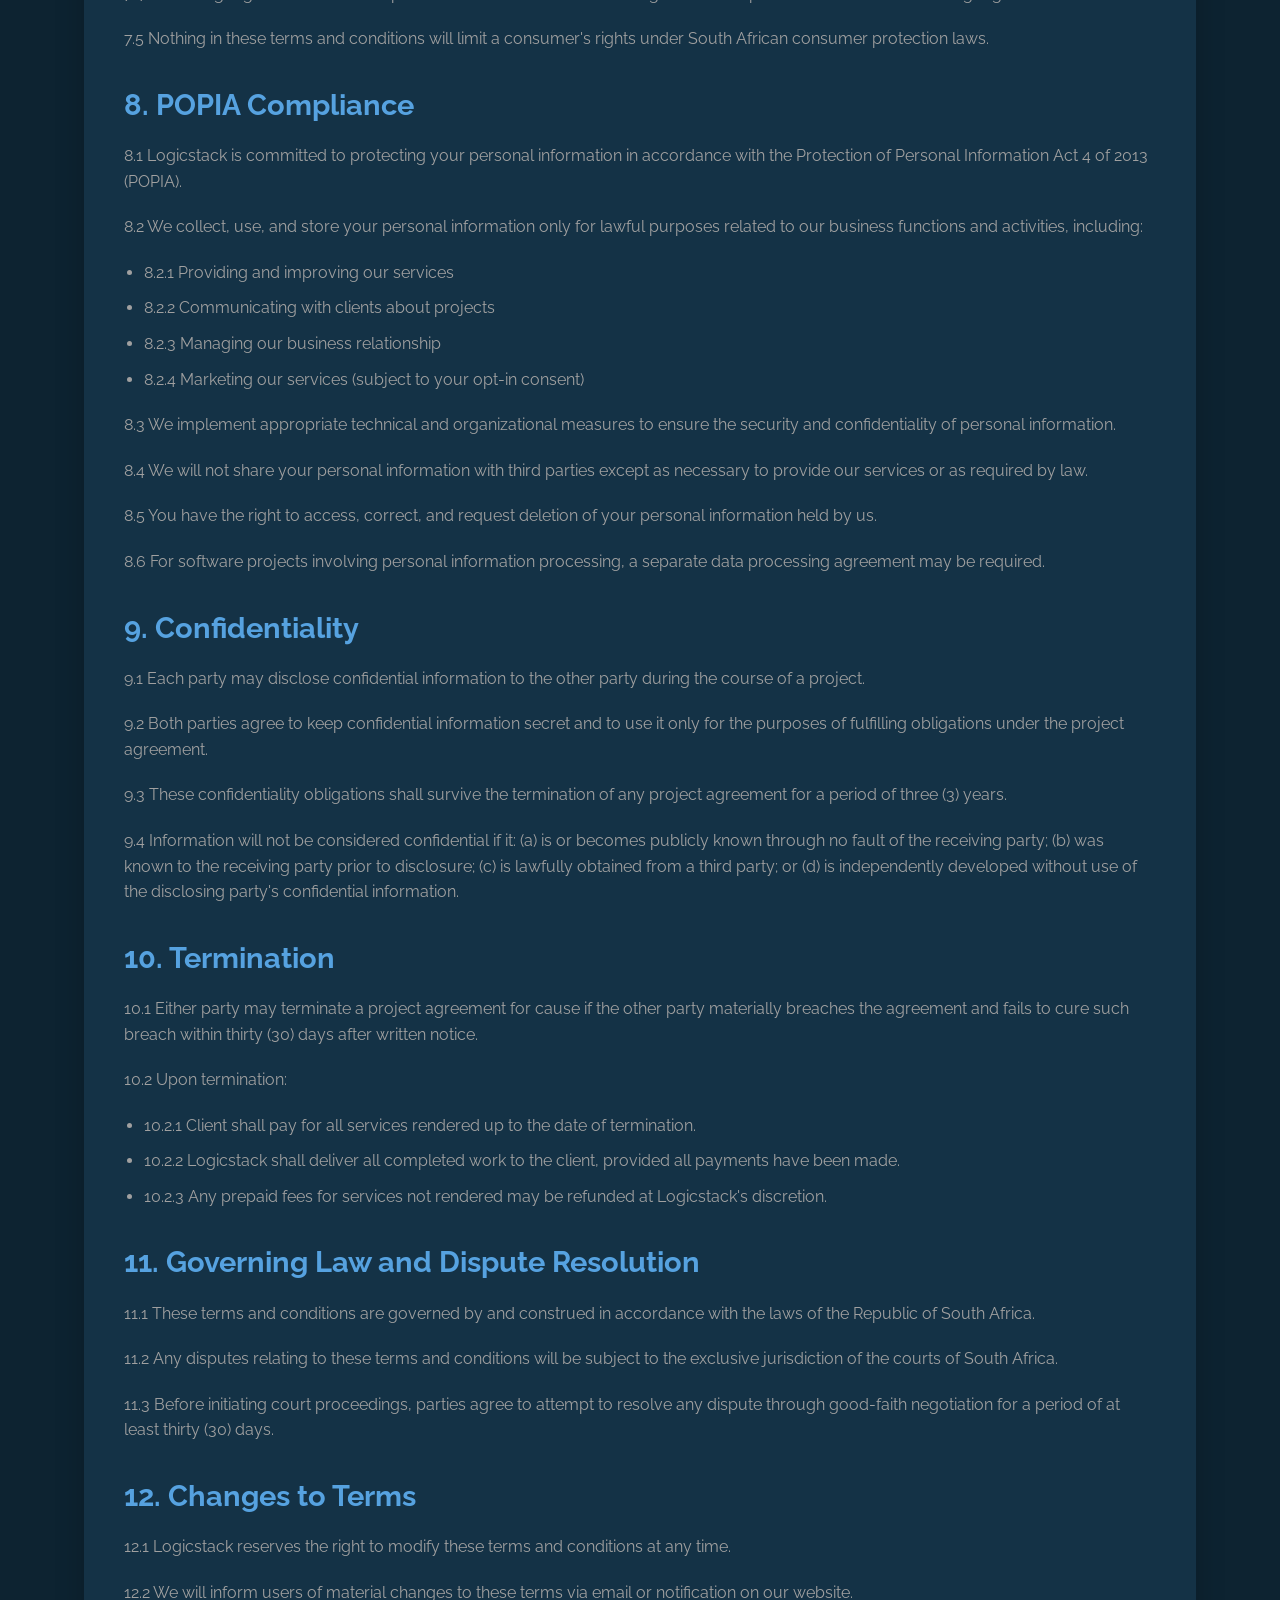
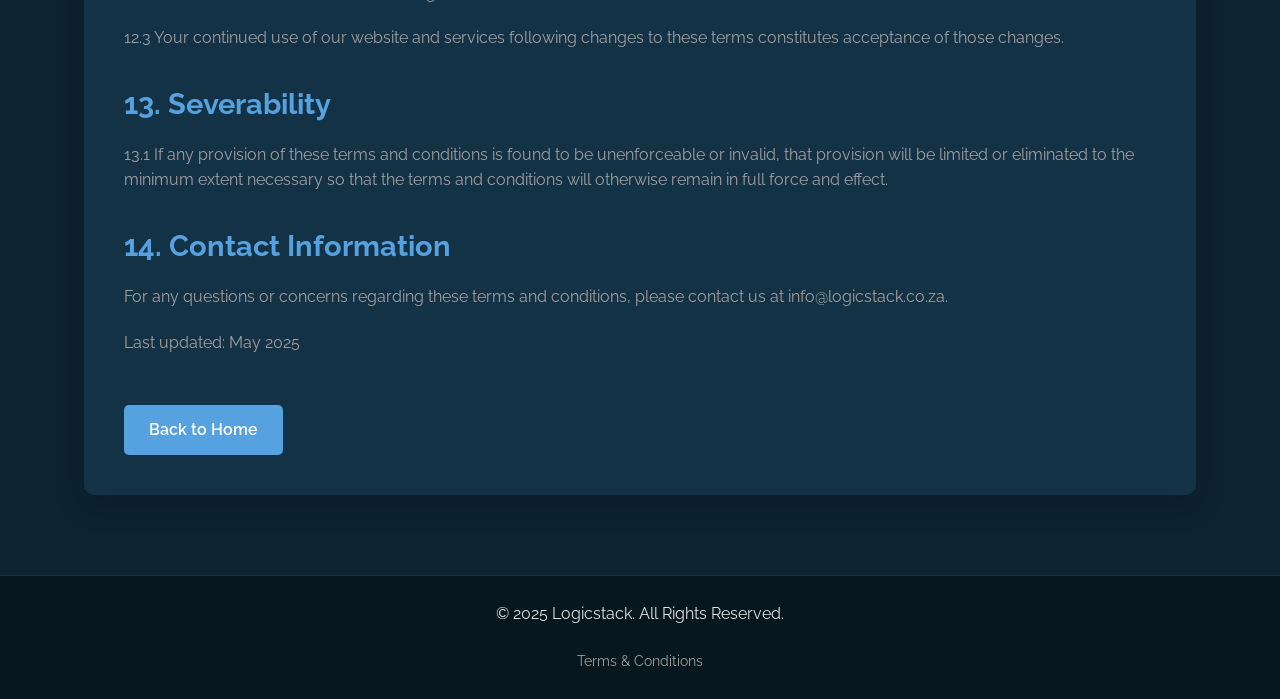
==== commit 0fc1188a: "Fixed logo underline and navigation links" ====
--- a/terms.html
+++ b/terms.html
@@ -80,6 +80,7 @@
             gap: 10px;
             text-decoration: none;
             border-bottom: none;
+            position: relative;
         }
         
         .logo-img {
@@ -91,15 +92,56 @@
             font-size: 1.6rem;
             font-weight: 700;
             color: white;
+            text-decoration: none !important;
+            border-bottom: none !important;
+            border: none !important;
+        }
+        
+        .logo-text::after,
+        .logo-text::before {
+            display: none !important;
+            content: none !important;
+            border: none !important;
+            text-decoration: none !important;
+        }
+        
+        .logo {
+            text-decoration: none !important;
+            border-bottom: none !important;
+            border: none !important;
+        }
+        
+        .logo::after,
+        .logo::before {
+            display: none !important;
+            content: none !important;
+            border: none !important;
+            text-decoration: none !important;
+        }
+        
+        /* Override any potential header styles */
+        header .logo,
+        header .logo-text {
+            border: none !important;
+            text-decoration: none !important;
+            border-bottom: none !important;
+        }
+        
+        .logo a, .logo-text a {
             text-decoration: none;
             border-bottom: none;
         }
         
-        .logo-text span {
-            color: var(--accent);
-        }
-        
-        .logo a, .logo-text a {
+        .logo::after, .logo-text::after {
+            display: none;
+        }
+        
+        a.logo {
+            text-decoration: none;
+            border-bottom: none;
+        }
+        
+        a.logo:hover, a.logo:focus {
             text-decoration: none;
             border-bottom: none;
         }
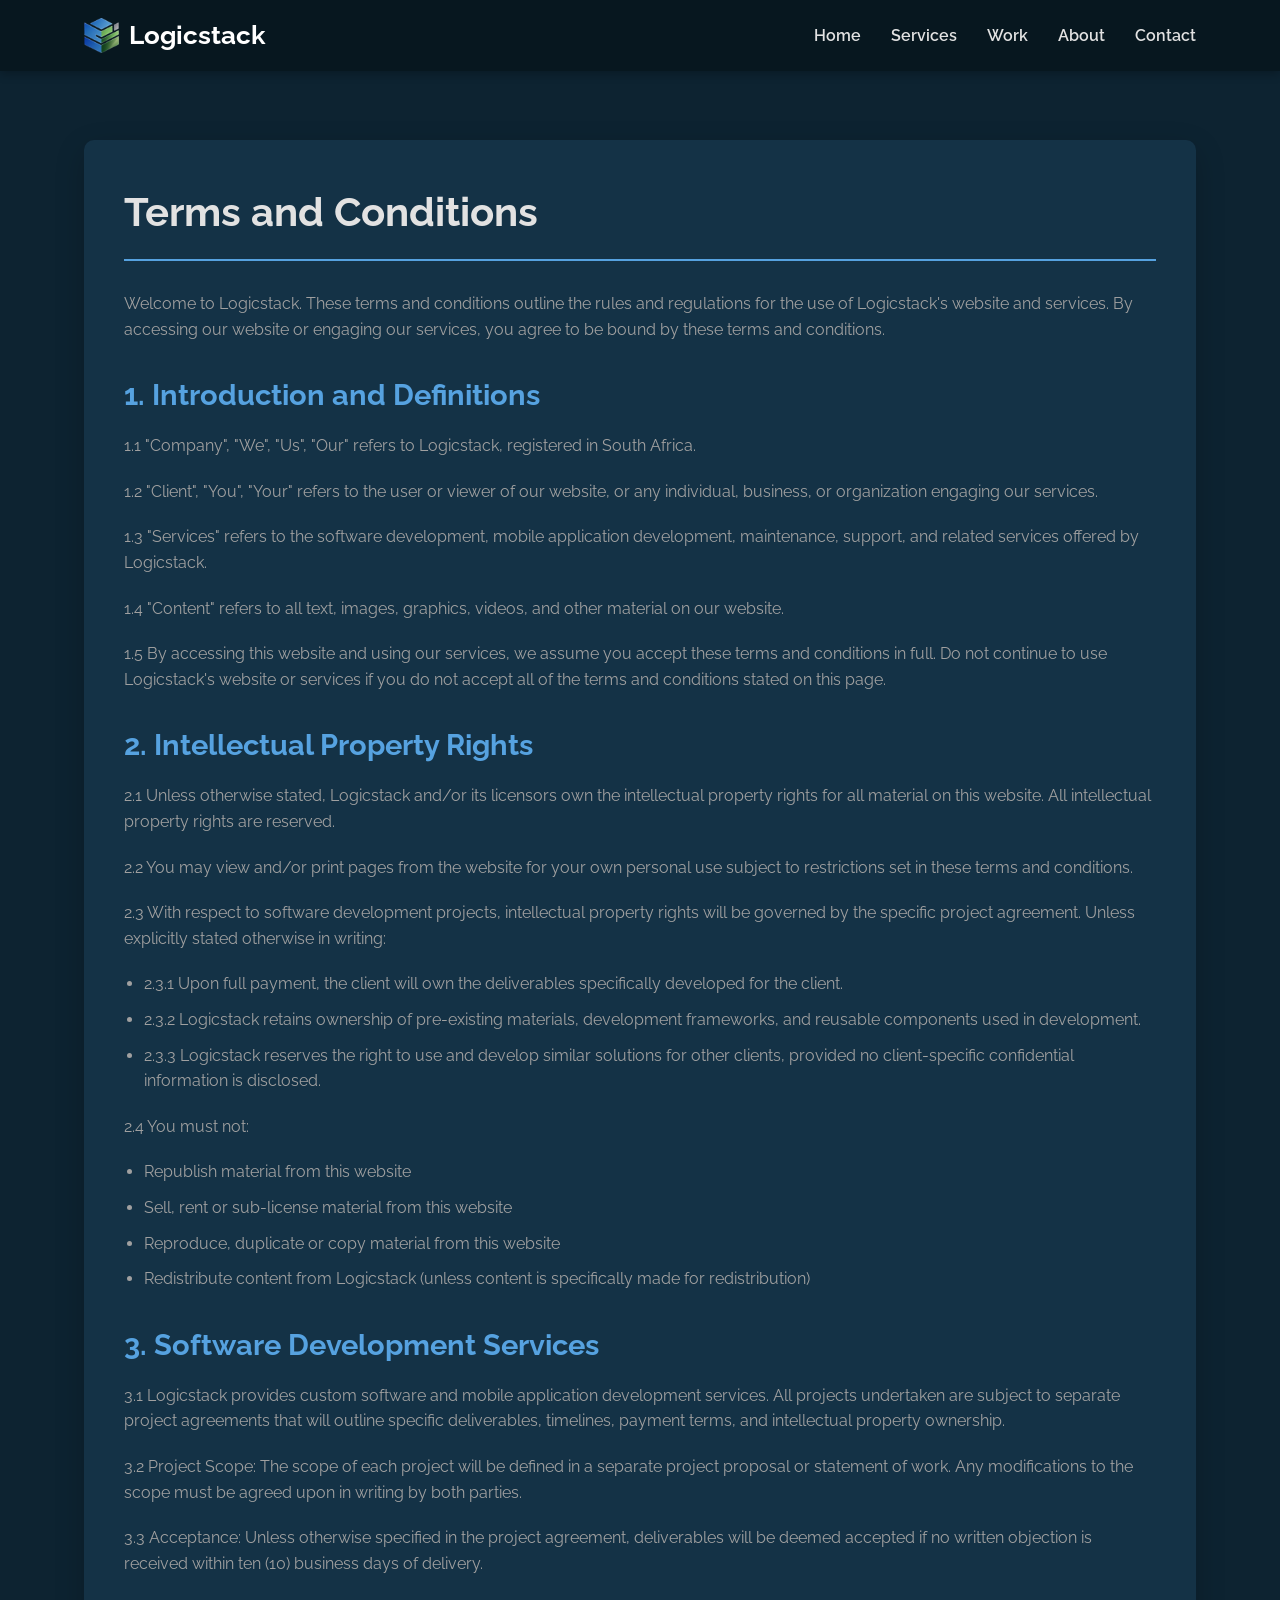
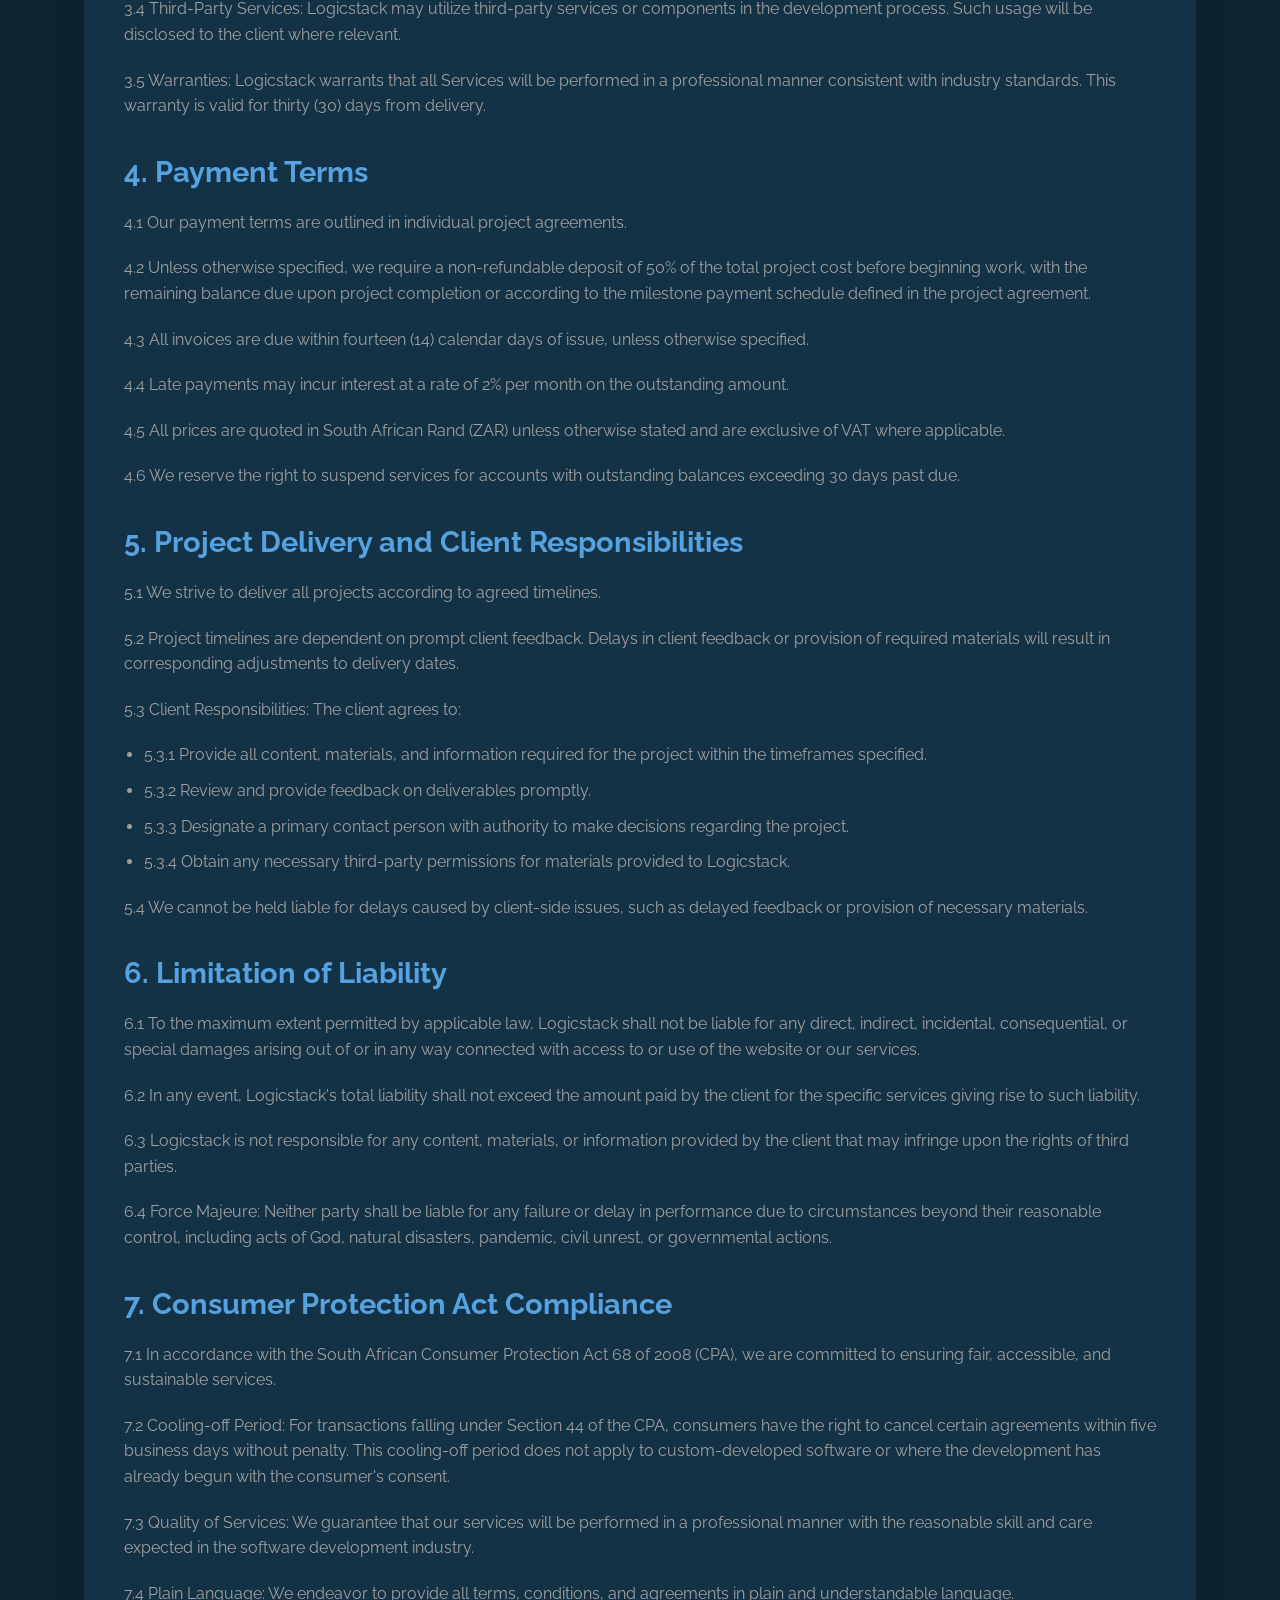
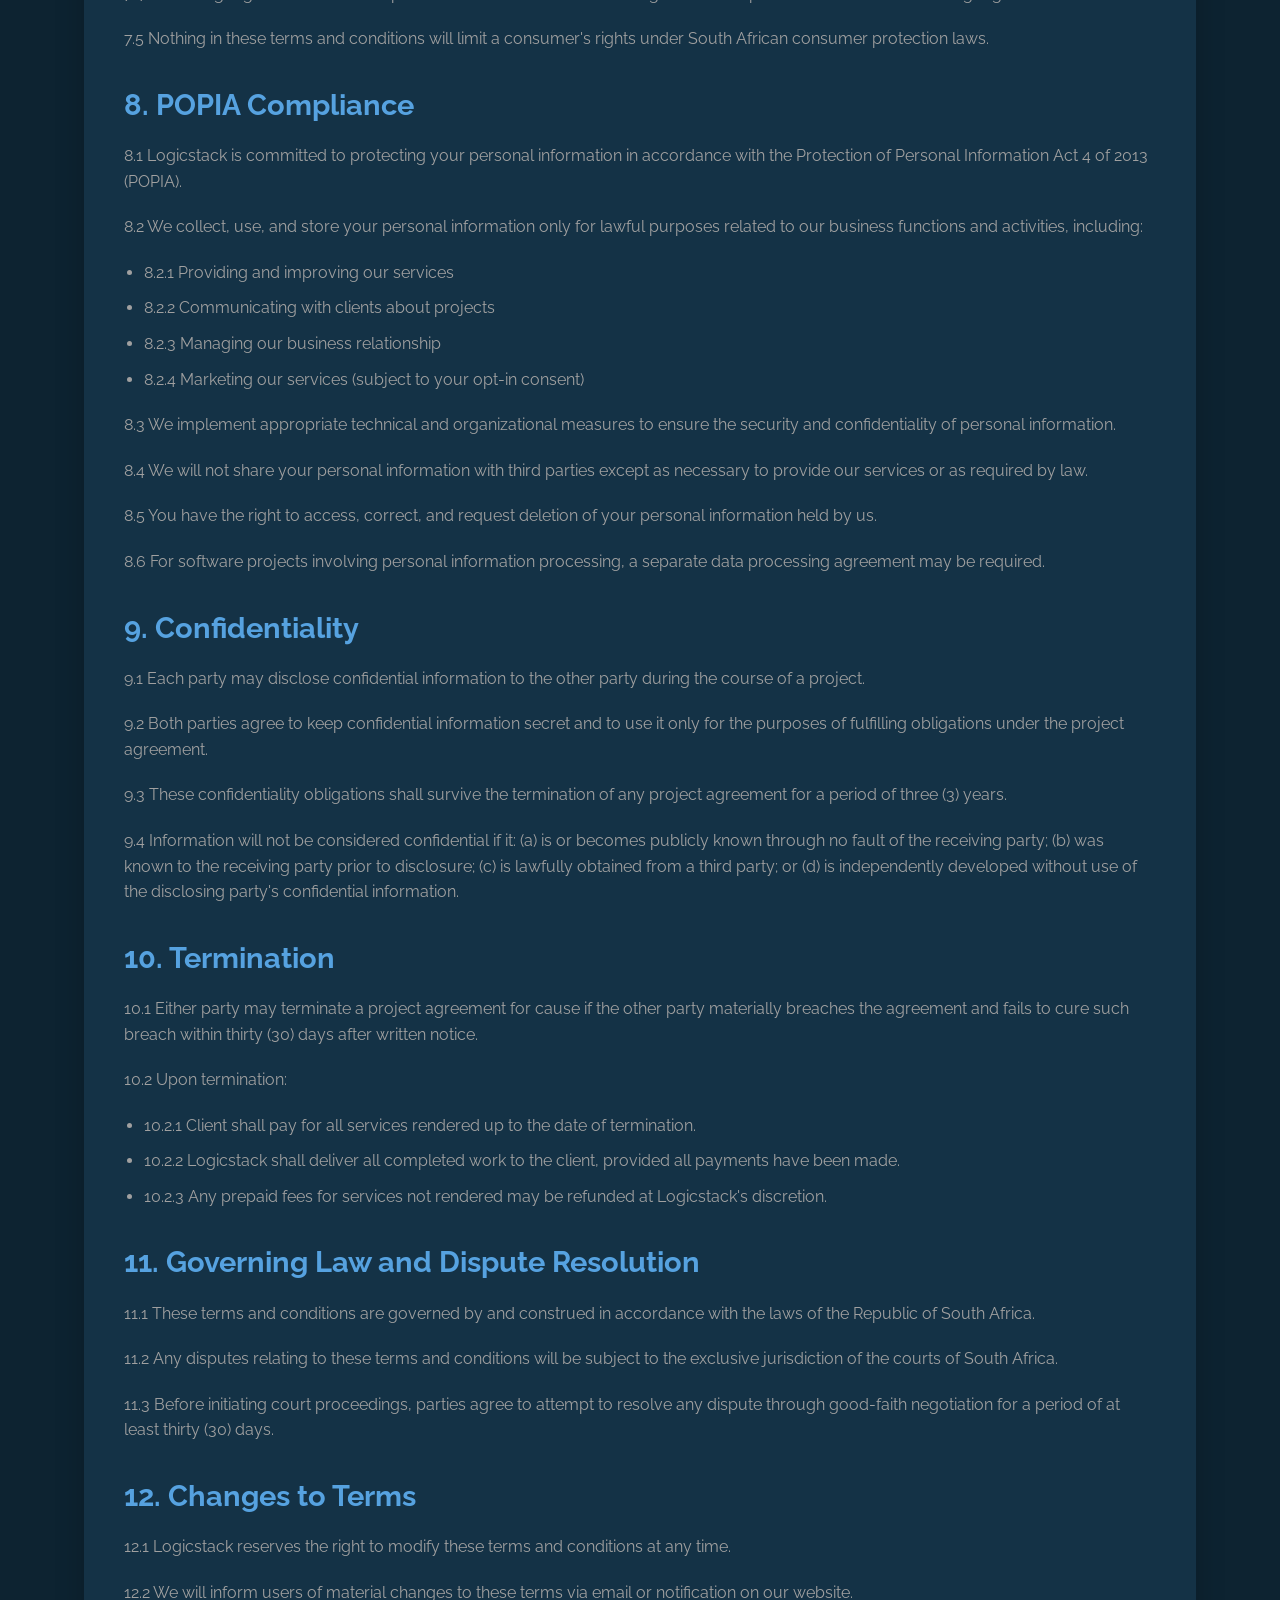
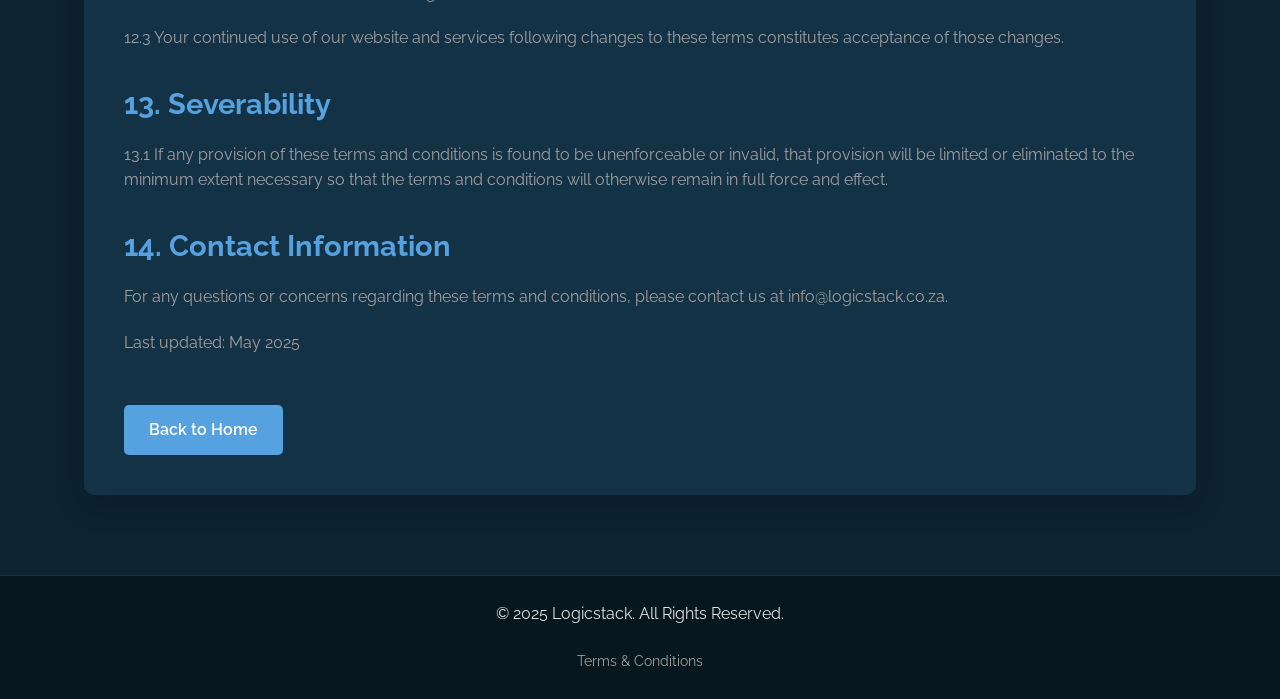
==== commit 076278f5: "Added particle effect and home navigation" ====
--- a/terms.html
+++ b/terms.html
@@ -308,8 +308,9 @@
                     <div class="logo-text">Logic<span>stack</span></div>
                 </a>
                 <ul class="nav-links">
+                    <li><a href="index.html#home">Home</a></li>
                     <li><a href="index.html#services">Services</a></li>
-                    <li><a href="index.html#showcase">Work</a></li>
+                    <li><a href="index.html#app-showcase">Work</a></li>
                     <li><a href="index.html#about">About</a></li>
                     <li><a href="index.html#contact">Contact</a></li>
                 </ul>
